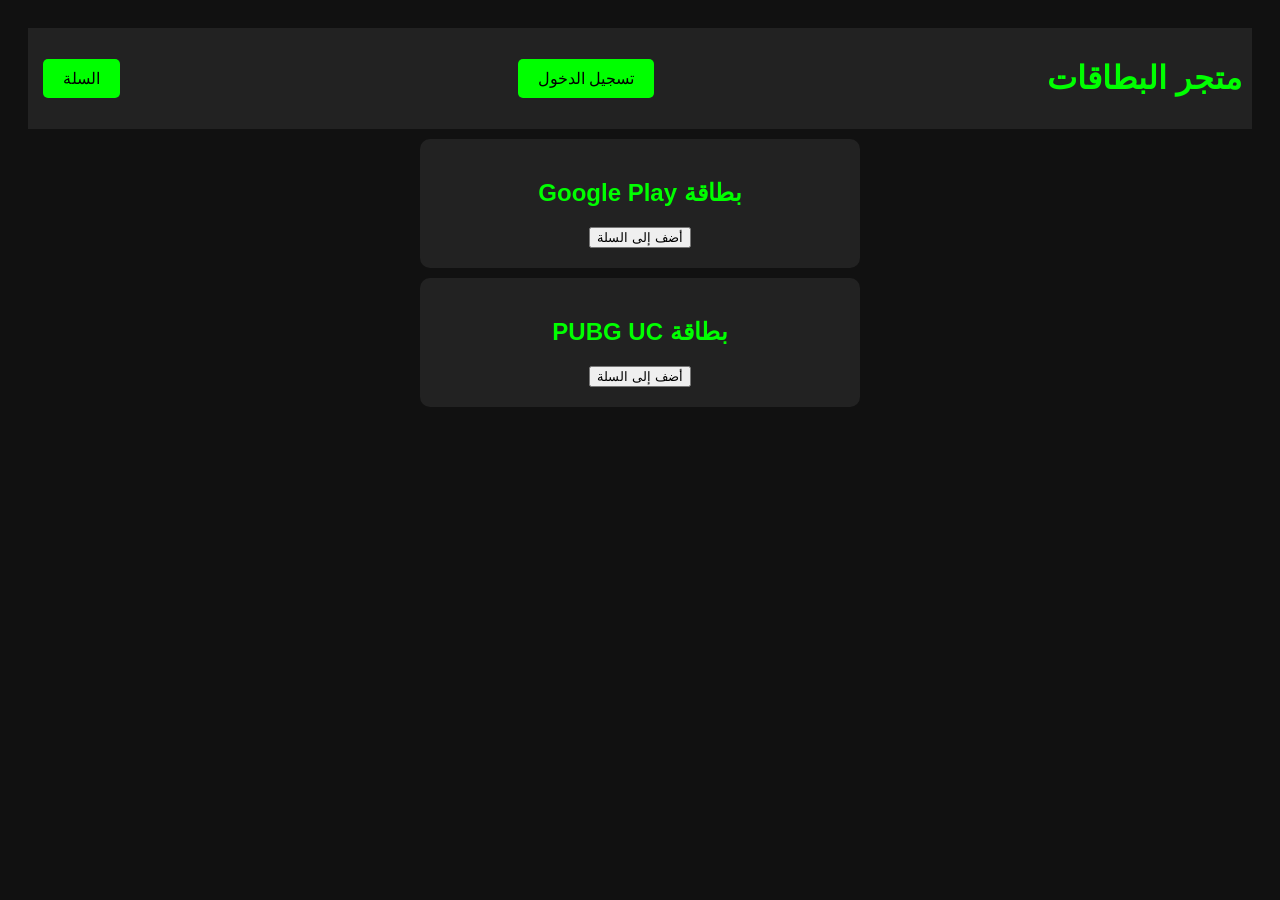
==== index.html @ 3c529812 "Add files via upload" ====
<!DOCTYPE html>
<html lang="ar" dir="rtl">
<head>
    <meta charset="UTF-8">
    <title>متجر البطاقات</title>
    <link rel="stylesheet" href="style.css">
</head>
<body>
    <header>
        <h1>متجر البطاقات</h1>
        <a href="login.html" class="btn">تسجيل الدخول</a>
        <a href="cart.html" class="btn">السلة</a>
    </header>
    <main>
        <div class="product">
            <h2>بطاقة Google Play</h2>
            <button onclick="addToCart('بطاقة Google Play')">أضف إلى السلة</button>
        </div>
        <div class="product">
            <h2>بطاقة PUBG UC</h2>
            <button onclick="addToCart('بطاقة PUBG UC')">أضف إلى السلة</button>
        </div>
    </main>
    <script>
        function addToCart(product) {
            let cart = JSON.parse(localStorage.getItem("cart")) || [];
            cart.push(product);
            localStorage.setItem("cart", JSON.stringify(cart));
            alert(product + " تم إضافتها إلى السلة");
        }
    </script>
</body>
</html>
---- style.css ----
body {
    background-color: #111;
    color: #0f0;
    font-family: sans-serif;
    text-align: center;
    padding: 20px;
}
header {
    display: flex;
    justify-content: space-between;
    align-items: center;
    background: #222;
    padding: 10px;
}
.btn {
    background-color: #0f0;
    color: black;
    padding: 10px 20px;
    margin: 5px;
    text-decoration: none;
    border-radius: 5px;
    display: inline-block;
}
.product, .login-box, .cart-box {
    background: #222;
    padding: 20px;
    margin: 10px auto;
    border-radius: 10px;
    width: 80%;
    max-width: 400px;
}
input {
    display: block;
    width: 90%;
    padding: 10px;
    margin: 10px auto;
}
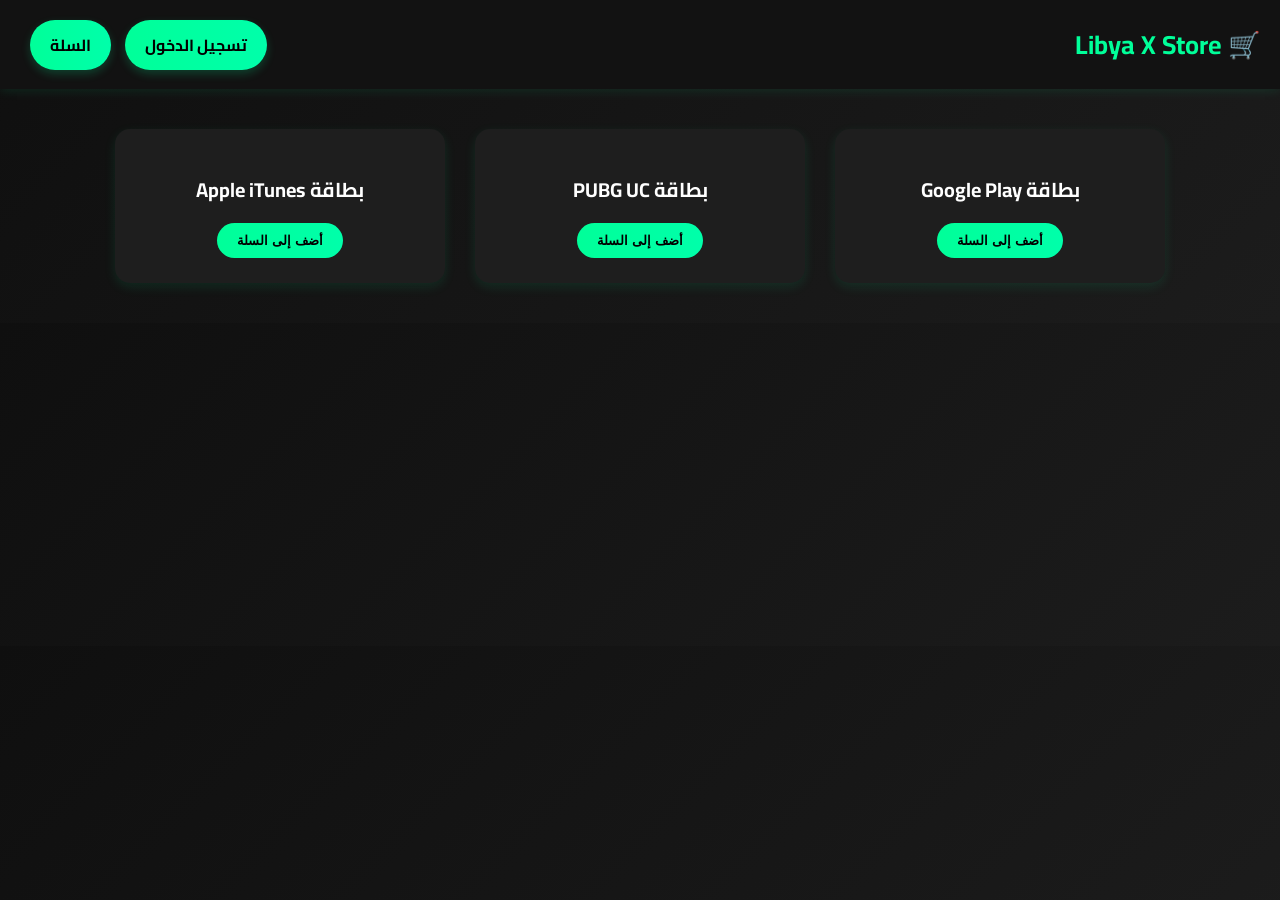
==== commit c7b4a244: "Update index.html" ====
--- a/index.html
+++ b/index.html
@@ -1,17 +1,107 @@
-
 <!DOCTYPE html>
 <html lang="ar" dir="rtl">
 <head>
     <meta charset="UTF-8">
-    <title>متجر البطاقات</title>
-    <link rel="stylesheet" href="style.css">
+    <title>Libya X Store</title>
+    <meta name="viewport" content="width=device-width, initial-scale=1.0">
+    <!-- خط عربي جميل -->
+    <link href="https://fonts.googleapis.com/css2?family=Cairo:wght@400;700&display=swap" rel="stylesheet">
+    <style>
+        body {
+            background: linear-gradient(135deg, #0f0f0f, #1c1c1c);
+            color: #00ff99;
+            font-family: 'Cairo', sans-serif;
+            margin: 0;
+            padding: 0;
+        }
+
+        header {
+            display: flex;
+            justify-content: space-between;
+            align-items: center;
+            background: #121212;
+            padding: 20px;
+            box-shadow: 0 2px 10px rgba(0, 255, 153, 0.1);
+        }
+
+        header h1 {
+            font-size: 26px;
+            color: #00ff99;
+            margin: 0;
+        }
+
+        .btn {
+            background: linear-gradient(to right, #00ff99, #00ffaa);
+            color: #000;
+            padding: 10px 20px;
+            margin-left: 10px;
+            text-decoration: none;
+            border-radius: 25px;
+            font-weight: bold;
+            box-shadow: 0 4px 10px rgba(0, 255, 153, 0.2);
+            transition: transform 0.2s ease, box-shadow 0.3s ease;
+        }
+
+        .btn:hover {
+            transform: scale(1.05);
+            box-shadow: 0 8px 20px rgba(0, 255, 153, 0.4);
+        }
+
+        main {
+            padding: 40px 20px;
+            display: flex;
+            flex-wrap: wrap;
+            justify-content: center;
+            gap: 30px;
+        }
+
+        .product {
+            background: #1e1e1e;
+            padding: 25px;
+            border-radius: 15px;
+            width: 280px;
+            text-align: center;
+            box-shadow: 0 4px 12px rgba(0, 255, 153, 0.1);
+            transition: transform 0.3s ease, box-shadow 0.3s ease;
+        }
+
+        .product:hover {
+            transform: translateY(-5px);
+            box-shadow: 0 8px 24px rgba(0, 255, 153, 0.2);
+        }
+
+        .product h2 {
+            font-size: 20px;
+            margin-bottom: 15px;
+            color: #fff;
+        }
+
+        .product button {
+            background: linear-gradient(to right, #00ff99, #00ffaa);
+            color: #000;
+            border: none;
+            padding: 10px 20px;
+            border-radius: 20px;
+            font-weight: bold;
+            cursor: pointer;
+            transition: all 0.3s ease;
+        }
+
+        .product button:hover {
+            transform: scale(1.05);
+            box-shadow: 0 4px 15px rgba(0, 255, 153, 0.4);
+        }
+    </style>
 </head>
 <body>
     <header>
-        <h1>متجر البطاقات</h1>
-        <a href="login.html" class="btn">تسجيل الدخول</a>
-        <a href="cart.html" class="btn">السلة</a>
+        <h1>🛒 Libya X Store</h1>
+        <div>
+            <a href="login.html" class="btn">تسجيل الدخول</a>
+            <a href="cart.html" class="btn">السلة</a>
+        </div>
     </header>
+
     <main>
         <div class="product">
             <h2>بطاقة Google Play</h2>
@@ -21,13 +111,18 @@
             <h2>بطاقة PUBG UC</h2>
             <button onclick="addToCart('بطاقة PUBG UC')">أضف إلى السلة</button>
         </div>
+        <div class="product">
+            <h2>بطاقة Apple iTunes</h2>
+            <button onclick="addToCart('بطاقة Apple iTunes')">أضف إلى السلة</button>
+        </div>
     </main>
+
     <script>
         function addToCart(product) {
             let cart = JSON.parse(localStorage.getItem("cart")) || [];
             cart.push(product);
             localStorage.setItem("cart", JSON.stringify(cart));
-            alert(product + " تم إضافتها إلى السلة");
+            alert("✅ " + product + " تم إضافتها إلى السلة بنجاح!");
         }
     </script>
 </body>
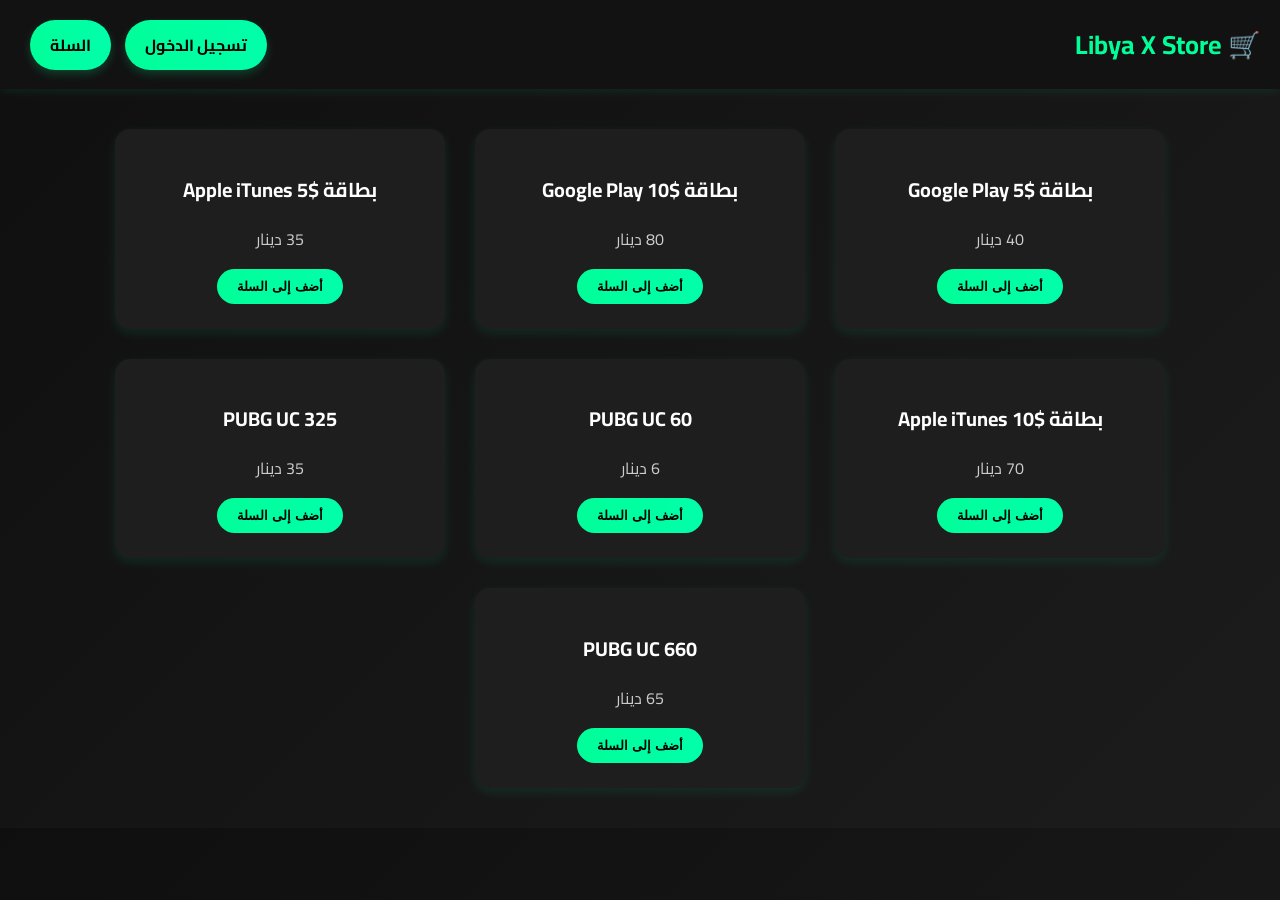
==== commit 3686c429: "Update index.html" ====
--- a/index.html
+++ b/index.html
@@ -4,7 +4,7 @@
     <meta charset="UTF-8">
     <title>Libya X Store</title>
     <meta name="viewport" content="width=device-width, initial-scale=1.0">
-    <!-- خط عربي جميل -->
+    <!-- خط جميل -->
     <link href="https://fonts.googleapis.com/css2?family=Cairo:wght@400;700&display=swap" rel="stylesheet">
     <style>
         body {
@@ -72,8 +72,14 @@
 
         .product h2 {
             font-size: 20px;
+            margin-bottom: 10px;
+            color: #fff;
+        }
+
+        .product p {
+            font-size: 16px;
+            color: #ccc;
             margin-bottom: 15px;
-            color: #fff;
         }
 
         .product button {
@@ -104,25 +110,48 @@
 
     <main>
         <div class="product">
-            <h2>بطاقة Google Play</h2>
-            <button onclick="addToCart('بطاقة Google Play')">أضف إلى السلة</button>
+            <h2>بطاقة Google Play 5$</h2>
+            <p>40 دينار</p>
+            <button onclick="addToCart('بطاقة Google Play 5$', 40)">أضف إلى السلة</button>
         </div>
         <div class="product">
-            <h2>بطاقة PUBG UC</h2>
-            <button onclick="addToCart('بطاقة PUBG UC')">أضف إلى السلة</button>
+            <h2>بطاقة Google Play 10$</h2>
+            <p>80 دينار</p>
+            <button onclick="addToCart('بطاقة Google Play 10$', 80)">أضف إلى السلة</button>
         </div>
         <div class="product">
-            <h2>بطاقة Apple iTunes</h2>
-            <button onclick="addToCart('بطاقة Apple iTunes')">أضف إلى السلة</button>
+            <h2>بطاقة Apple iTunes 5$</h2>
+            <p>35 دينار</p>
+            <button onclick="addToCart('بطاقة Apple iTunes 5$', 35)">أضف إلى السلة</button>
+        </div>
+        <div class="product">
+            <h2>بطاقة Apple iTunes 10$</h2>
+            <p>70 دينار</p>
+            <button onclick="addToCart('بطاقة Apple iTunes 10$', 70)">أضف إلى السلة</button>
+        </div>
+        <div class="product">
+            <h2>PUBG UC 60</h2>
+            <p>6 دينار</p>
+            <button onclick="addToCart('PUBG UC 60', 6)">أضف إلى السلة</button>
+        </div>
+        <div class="product">
+            <h2>PUBG UC 325</h2>
+            <p>35 دينار</p>
+            <button onclick="addToCart('PUBG UC 325', 35)">أضف إلى السلة</button>
+        </div>
+        <div class="product">
+            <h2>PUBG UC 660</h2>
+            <p>65 دينار</p>
+            <button onclick="addToCart('PUBG UC 660', 65)">أضف إلى السلة</button>
         </div>
     </main>
 
     <script>
-        function addToCart(product) {
+        function addToCart(name, price) {
             let cart = JSON.parse(localStorage.getItem("cart")) || [];
-            cart.push(product);
+            cart.push({ name: name, price: price });
             localStorage.setItem("cart", JSON.stringify(cart));
-            alert("✅ " + product + " تم إضافتها إلى السلة بنجاح!");
+            alert("✅ " + name + " تم إضافتها إلى السلة!");
         }
     </script>
 </body>
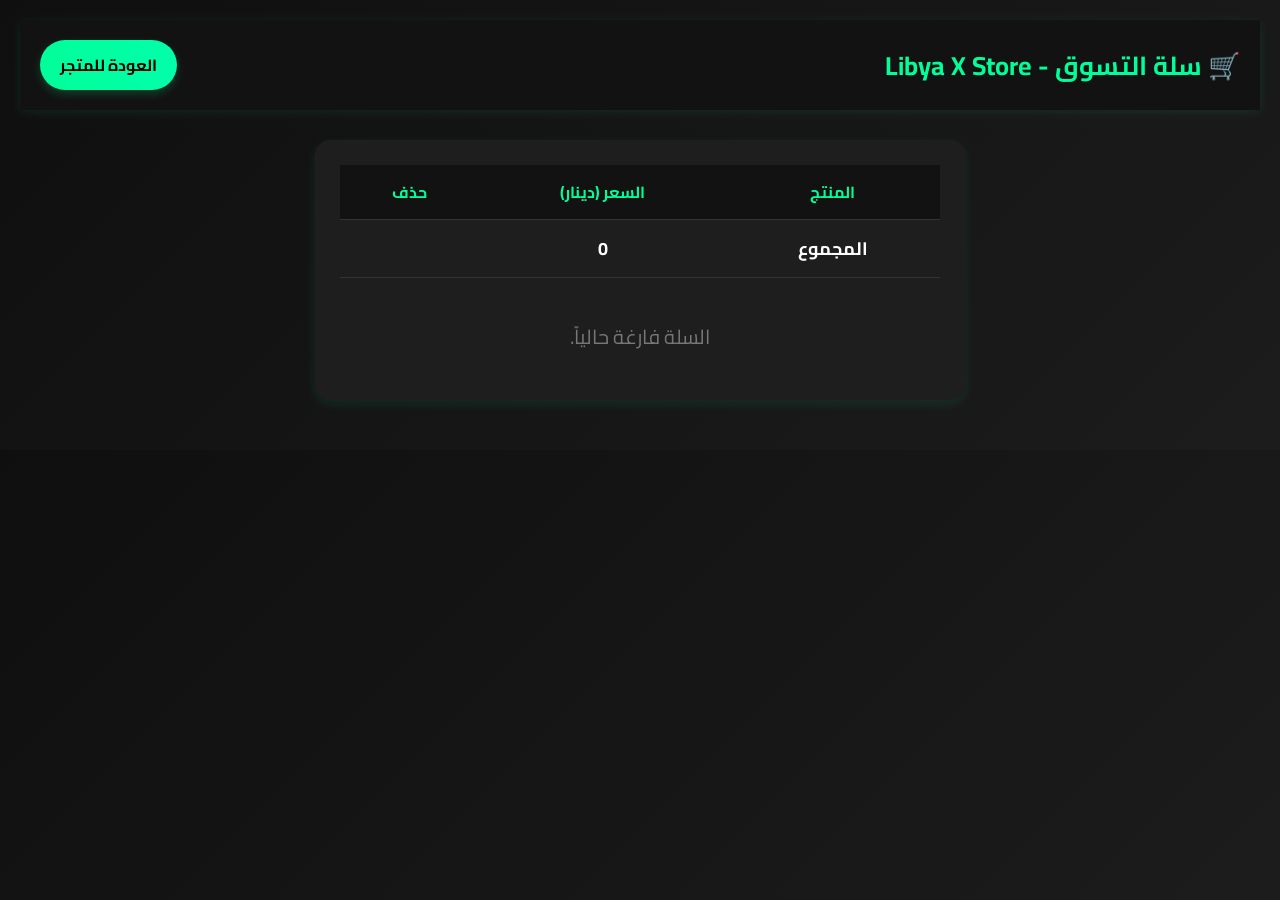
==== commit 59dd7fe4: "Update index.html" ====
--- a/index.html
+++ b/index.html
@@ -1,158 +1,198 @@
 <!DOCTYPE html>
 <html lang="ar" dir="rtl">
 <head>
-    <meta charset="UTF-8">
-    <title>Libya X Store</title>
-    <meta name="viewport" content="width=device-width, initial-scale=1.0">
-    <!-- خط جميل -->
-    <link href="https://fonts.googleapis.com/css2?family=Cairo:wght@400;700&display=swap" rel="stylesheet">
+    <meta charset="UTF-8" />
+    <title>سلة التسوق - Libya X Store</title>
+    <meta name="viewport" content="width=device-width, initial-scale=1" />
+    <link href="https://fonts.googleapis.com/css2?family=Cairo:wght@400;700&display=swap" rel="stylesheet" />
     <style>
         body {
             background: linear-gradient(135deg, #0f0f0f, #1c1c1c);
             color: #00ff99;
             font-family: 'Cairo', sans-serif;
-            margin: 0;
-            padding: 0;
+            margin: 0; padding: 20px;
         }
-
         header {
+            background: #121212;
+            padding: 20px;
+            box-shadow: 0 2px 10px rgba(0, 255, 153, 0.1);
             display: flex;
             justify-content: space-between;
             align-items: center;
-            background: #121212;
-            padding: 20px;
-            box-shadow: 0 2px 10px rgba(0, 255, 153, 0.1);
         }
-
         header h1 {
+            margin: 0;
             font-size: 26px;
             color: #00ff99;
-            margin: 0;
         }
-
         .btn {
             background: linear-gradient(to right, #00ff99, #00ffaa);
             color: #000;
             padding: 10px 20px;
-            margin-left: 10px;
-            text-decoration: none;
             border-radius: 25px;
             font-weight: bold;
+            text-decoration: none;
             box-shadow: 0 4px 10px rgba(0, 255, 153, 0.2);
             transition: transform 0.2s ease, box-shadow 0.3s ease;
         }
-
         .btn:hover {
             transform: scale(1.05);
             box-shadow: 0 8px 20px rgba(0, 255, 153, 0.4);
         }
-
         main {
-            padding: 40px 20px;
-            display: flex;
-            flex-wrap: wrap;
-            justify-content: center;
-            gap: 30px;
+            max-width: 600px;
+            margin: 30px auto;
+            background: #1e1e1e;
+            border-radius: 15px;
+            padding: 25px;
+            box-shadow: 0 4px 12px rgba(0, 255, 153, 0.1);
         }
-
-        .product {
-            background: #1e1e1e;
-            padding: 25px;
-            border-radius: 15px;
-            width: 280px;
+        table {
+            width: 100%;
+            border-collapse: collapse;
+            color: #00ff99;
+        }
+        th, td {
+            padding: 12px 15px;
+            border-bottom: 1px solid #333;
             text-align: center;
-            box-shadow: 0 4px 12px rgba(0, 255, 153, 0.1);
-            transition: transform 0.3s ease, box-shadow 0.3s ease;
         }
-
-        .product:hover {
-            transform: translateY(-5px);
-            box-shadow: 0 8px 24px rgba(0, 255, 153, 0.2);
+        th {
+            background: #121212;
+            font-weight: 700;
         }
-
-        .product h2 {
-            font-size: 20px;
-            margin-bottom: 10px;
+        .total-row {
+            font-size: 18px;
+            font-weight: bold;
             color: #fff;
         }
-
-        .product p {
-            font-size: 16px;
-            color: #ccc;
-            margin-bottom: 15px;
+        .remove-btn {
+            background: #e74c3c;
+            border: none;
+            color: #fff;
+            padding: 6px 12px;
+            border-radius: 12px;
+            cursor: pointer;
+            transition: background-color 0.3s ease;
         }
-
-        .product button {
-            background: linear-gradient(to right, #00ff99, #00ffaa);
-            color: #000;
+        .remove-btn:hover {
+            background: #c0392b;
+        }
+        .clear-btn {
+            margin-top: 20px;
+            background: linear-gradient(to right, #e74c3c, #db4437);
+            color: #fff;
             border: none;
-            padding: 10px 20px;
-            border-radius: 20px;
+            padding: 12px 25px;
+            border-radius: 25px;
             font-weight: bold;
             cursor: pointer;
-            transition: all 0.3s ease;
+            width: 100%;
+            transition: background-color 0.3s ease;
         }
-
-        .product button:hover {
-            transform: scale(1.05);
-            box-shadow: 0 4px 15px rgba(0, 255, 153, 0.4);
+        .clear-btn:hover {
+            background: linear-gradient(to right, #c0392b, #a93226);
+        }
+        .empty-msg {
+            text-align: center;
+            margin-top: 40px;
+            font-size: 20px;
+            color: #777;
         }
     </style>
 </head>
 <body>
     <header>
-        <h1>🛒 Libya X Store</h1>
-        <div>
-            <a href="login.html" class="btn">تسجيل الدخول</a>
-            <a href="cart.html" class="btn">السلة</a>
-        </div>
+        <h1>🛒 سلة التسوق - Libya X Store</h1>
+        <a href="index.html" class="btn">العودة للمتجر</a>
     </header>
 
     <main>
-        <div class="product">
-            <h2>بطاقة Google Play 5$</h2>
-            <p>40 دينار</p>
-            <button onclick="addToCart('بطاقة Google Play 5$', 40)">أضف إلى السلة</button>
-        </div>
-        <div class="product">
-            <h2>بطاقة Google Play 10$</h2>
-            <p>80 دينار</p>
-            <button onclick="addToCart('بطاقة Google Play 10$', 80)">أضف إلى السلة</button>
-        </div>
-        <div class="product">
-            <h2>بطاقة Apple iTunes 5$</h2>
-            <p>35 دينار</p>
-            <button onclick="addToCart('بطاقة Apple iTunes 5$', 35)">أضف إلى السلة</button>
-        </div>
-        <div class="product">
-            <h2>بطاقة Apple iTunes 10$</h2>
-            <p>70 دينار</p>
-            <button onclick="addToCart('بطاقة Apple iTunes 10$', 70)">أضف إلى السلة</button>
-        </div>
-        <div class="product">
-            <h2>PUBG UC 60</h2>
-            <p>6 دينار</p>
-            <button onclick="addToCart('PUBG UC 60', 6)">أضف إلى السلة</button>
-        </div>
-        <div class="product">
-            <h2>PUBG UC 325</h2>
-            <p>35 دينار</p>
-            <button onclick="addToCart('PUBG UC 325', 35)">أضف إلى السلة</button>
-        </div>
-        <div class="product">
-            <h2>PUBG UC 660</h2>
-            <p>65 دينار</p>
-            <button onclick="addToCart('PUBG UC 660', 65)">أضف إلى السلة</button>
-        </div>
+        <table id="cart-table">
+            <thead>
+                <tr>
+                    <th>المنتج</th>
+                    <th>السعر (دينار)</th>
+                    <th>حذف</th>
+                </tr>
+            </thead>
+            <tbody id="cart-items">
+                <!-- العناصر ستضاف هنا ديناميكياً -->
+            </tbody>
+            <tfoot>
+                <tr class="total-row">
+                    <td>المجموع</td>
+                    <td id="total-price">0</td>
+                    <td></td>
+                </tr>
+            </tfoot>
+        </table>
+        <button class="clear-btn" id="clear-cart-btn">مسح السلة بالكامل</button>
+        <p class="empty-msg" id="empty-msg" style="display:none;">السلة فارغة حالياً.</p>
     </main>
 
     <script>
-        function addToCart(name, price) {
-            let cart = JSON.parse(localStorage.getItem("cart")) || [];
-            cart.push({ name: name, price: price });
-            localStorage.setItem("cart", JSON.stringify(cart));
-            alert("✅ " + name + " تم إضافتها إلى السلة!");
+        const cartItemsEl = document.getElementById('cart-items');
+        const totalPriceEl = document.getElementById('total-price');
+        const emptyMsgEl = document.getElementById('empty-msg');
+        const clearBtn = document.getElementById('clear-cart-btn');
+
+        function loadCart() {
+            const cart = JSON.parse(localStorage.getItem('cart')) || [];
+            cartItemsEl.innerHTML = '';
+
+            if(cart.length === 0){
+                emptyMsgEl.style.display = 'block';
+                clearBtn.style.display = 'none';
+                totalPriceEl.textContent = '0';
+                return;
+            } else {
+                emptyMsgEl.style.display = 'none';
+                clearBtn.style.display = 'block';
+            }
+
+            let total = 0;
+            cart.forEach((item, index) => {
+                total += item.price;
+                const tr = document.createElement('tr');
+
+                const nameTd = document.createElement('td');
+                nameTd.textContent = item.name;
+                tr.appendChild(nameTd);
+
+                const priceTd = document.createElement('td');
+                priceTd.textContent = item.price;
+                tr.appendChild(priceTd);
+
+                const removeTd = document.createElement('td');
+                const removeBtn = document.createElement('button');
+                removeBtn.textContent = 'حذف';
+                removeBtn.className = 'remove-btn';
+                removeBtn.onclick = () => removeItem(index);
+                removeTd.appendChild(removeBtn);
+                tr.appendChild(removeTd);
+
+                cartItemsEl.appendChild(tr);
+            });
+
+            totalPriceEl.textContent = total;
         }
+
+        function removeItem(index) {
+            let cart = JSON.parse(localStorage.getItem('cart')) || [];
+            cart.splice(index, 1);
+            localStorage.setItem('cart', JSON.stringify(cart));
+            loadCart();
+        }
+
+        clearBtn.addEventListener('click', () => {
+            if(confirm('هل أنت متأكد من مسح جميع عناصر السلة؟')) {
+                localStorage.removeItem('cart');
+                loadCart();
+            }
+        });
+
+        window.onload = loadCart;
     </script>
 </body>
 </html>
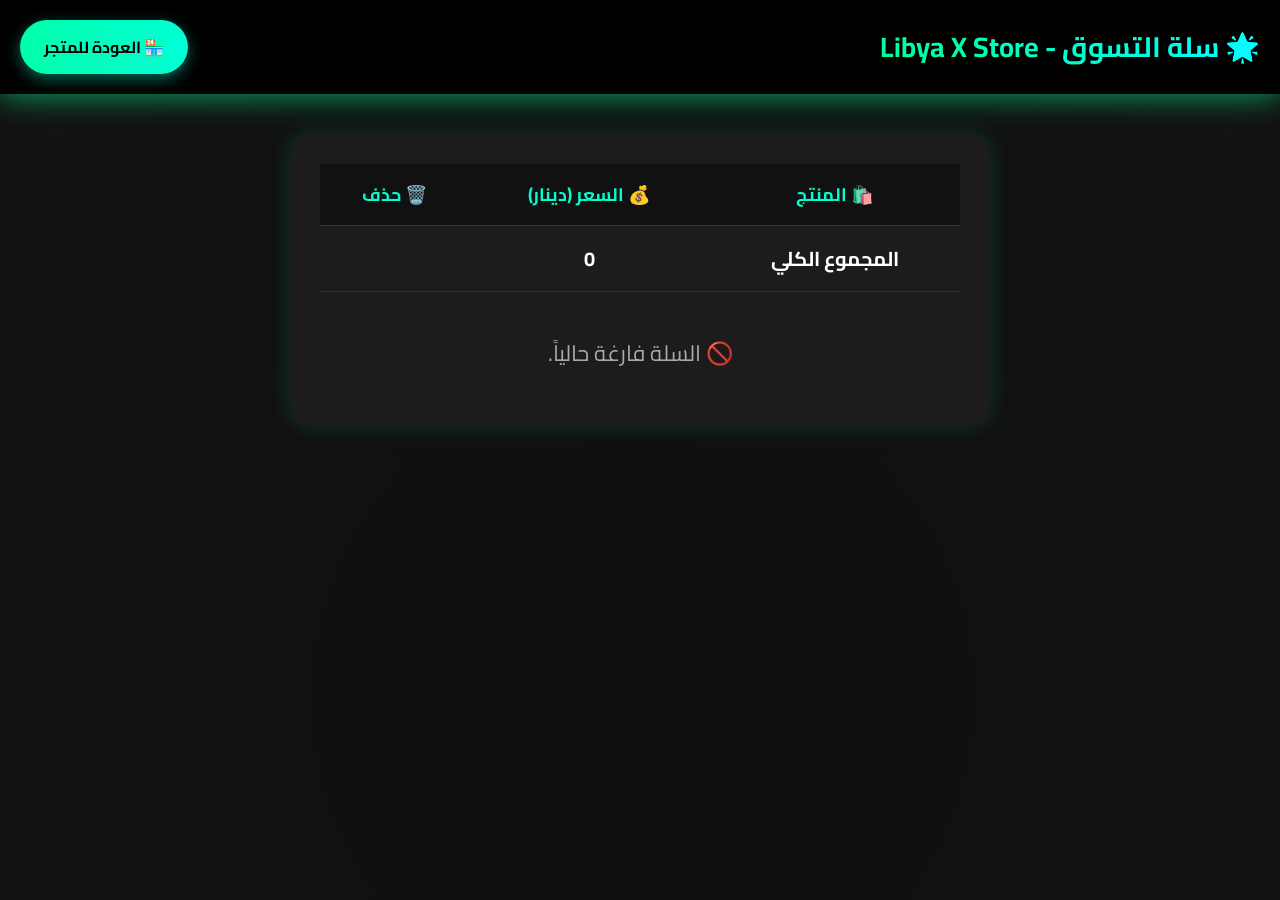
==== commit 82520e7a: "Update index.html" ====
--- a/index.html
+++ b/index.html
@@ -1,198 +1,232 @@
 <!DOCTYPE html>
 <html lang="ar" dir="rtl">
 <head>
-    <meta charset="UTF-8" />
-    <title>سلة التسوق - Libya X Store</title>
-    <meta name="viewport" content="width=device-width, initial-scale=1" />
-    <link href="https://fonts.googleapis.com/css2?family=Cairo:wght@400;700&display=swap" rel="stylesheet" />
-    <style>
-        body {
-            background: linear-gradient(135deg, #0f0f0f, #1c1c1c);
-            color: #00ff99;
-            font-family: 'Cairo', sans-serif;
-            margin: 0; padding: 20px;
-        }
-        header {
-            background: #121212;
-            padding: 20px;
-            box-shadow: 0 2px 10px rgba(0, 255, 153, 0.1);
-            display: flex;
-            justify-content: space-between;
-            align-items: center;
-        }
-        header h1 {
-            margin: 0;
-            font-size: 26px;
-            color: #00ff99;
-        }
-        .btn {
-            background: linear-gradient(to right, #00ff99, #00ffaa);
-            color: #000;
-            padding: 10px 20px;
-            border-radius: 25px;
-            font-weight: bold;
-            text-decoration: none;
-            box-shadow: 0 4px 10px rgba(0, 255, 153, 0.2);
-            transition: transform 0.2s ease, box-shadow 0.3s ease;
-        }
-        .btn:hover {
-            transform: scale(1.05);
-            box-shadow: 0 8px 20px rgba(0, 255, 153, 0.4);
-        }
-        main {
-            max-width: 600px;
-            margin: 30px auto;
-            background: #1e1e1e;
-            border-radius: 15px;
-            padding: 25px;
-            box-shadow: 0 4px 12px rgba(0, 255, 153, 0.1);
-        }
-        table {
-            width: 100%;
-            border-collapse: collapse;
-            color: #00ff99;
-        }
-        th, td {
-            padding: 12px 15px;
-            border-bottom: 1px solid #333;
-            text-align: center;
-        }
-        th {
-            background: #121212;
-            font-weight: 700;
-        }
-        .total-row {
-            font-size: 18px;
-            font-weight: bold;
-            color: #fff;
-        }
-        .remove-btn {
-            background: #e74c3c;
-            border: none;
-            color: #fff;
-            padding: 6px 12px;
-            border-radius: 12px;
-            cursor: pointer;
-            transition: background-color 0.3s ease;
-        }
-        .remove-btn:hover {
-            background: #c0392b;
-        }
-        .clear-btn {
-            margin-top: 20px;
-            background: linear-gradient(to right, #e74c3c, #db4437);
-            color: #fff;
-            border: none;
-            padding: 12px 25px;
-            border-radius: 25px;
-            font-weight: bold;
-            cursor: pointer;
-            width: 100%;
-            transition: background-color 0.3s ease;
-        }
-        .clear-btn:hover {
-            background: linear-gradient(to right, #c0392b, #a93226);
-        }
-        .empty-msg {
-            text-align: center;
-            margin-top: 40px;
-            font-size: 20px;
-            color: #777;
-        }
-    </style>
+  <meta charset="UTF-8" />
+  <title>🌍 أفضل سلة تسوق - Libya X Store</title>
+  <meta name="viewport" content="width=device-width, initial-scale=1" />
+  <link href="https://fonts.googleapis.com/css2?family=Cairo:wght@400;700&display=swap" rel="stylesheet" />
+  <style>
+    * {
+      box-sizing: border-box;
+    }
+    body {
+      margin: 0;
+      padding: 0;
+      font-family: 'Cairo', sans-serif;
+      background: radial-gradient(circle, #0f0f0f, #121212);
+      color: #00ffcc;
+      animation: backgroundGlow 15s infinite alternate;
+    }
+
+    @keyframes backgroundGlow {
+      from { background-color: #0f0f0f; }
+      to { background-color: #1a1a1a; }
+    }
+
+    header {
+      background: #000;
+      padding: 20px;
+      display: flex;
+      justify-content: space-between;
+      align-items: center;
+      box-shadow: 0 0 30px #00ff99aa;
+    }
+
+    header h1 {
+      margin: 0;
+      font-size: 28px;
+      background: linear-gradient(to right, #00ff99, #00ffff);
+      -webkit-background-clip: text;
+      -webkit-text-fill-color: transparent;
+      animation: shine 2s infinite linear;
+    }
+
+    @keyframes shine {
+      0% { filter: brightness(1); }
+      50% { filter: brightness(1.5); }
+      100% { filter: brightness(1); }
+    }
+
+    .btn {
+      background: linear-gradient(to right, #00ffaa, #00ffd5);
+      color: #000;
+      padding: 12px 24px;
+      border-radius: 30px;
+      font-weight: bold;
+      text-decoration: none;
+      box-shadow: 0 5px 15px rgba(0, 255, 204, 0.4);
+      transition: all 0.3s ease;
+    }
+
+    .btn:hover {
+      transform: scale(1.1);
+      box-shadow: 0 10px 25px rgba(0, 255, 204, 0.6);
+    }
+
+    main {
+      max-width: 700px;
+      margin: 40px auto;
+      background: #1c1c1c;
+      padding: 30px;
+      border-radius: 20px;
+      box-shadow: 0 0 25px rgba(0, 255, 153, 0.15);
+    }
+
+    table {
+      width: 100%;
+      border-collapse: collapse;
+      color: #00ffcc;
+    }
+
+    th, td {
+      padding: 14px;
+      border-bottom: 1px solid #333;
+      text-align: center;
+    }
+
+    th {
+      background: #111;
+      font-size: 18px;
+    }
+
+    .total-row {
+      font-weight: bold;
+      font-size: 20px;
+      color: #ffffff;
+    }
+
+    .remove-btn {
+      background: #ff4444;
+      color: white;
+      border: none;
+      padding: 8px 14px;
+      border-radius: 12px;
+      cursor: pointer;
+      font-weight: bold;
+      transition: background-color 0.3s ease;
+    }
+
+    .remove-btn:hover {
+      background: #c0392b;
+    }
+
+    .clear-btn {
+      margin-top: 25px;
+      background: linear-gradient(to right, #ff4444, #e74c3c);
+      border: none;
+      padding: 14px;
+      width: 100%;
+      border-radius: 30px;
+      font-weight: bold;
+      font-size: 16px;
+      color: #fff;
+      cursor: pointer;
+      transition: 0.3s ease;
+    }
+
+    .clear-btn:hover {
+      background: linear-gradient(to right, #c0392b, #a93226);
+    }
+
+    .empty-msg {
+      text-align: center;
+      margin-top: 40px;
+      font-size: 22px;
+      color: #aaa;
+      animation: fadeIn 1s ease-in-out;
+    }
+
+    @keyframes fadeIn {
+      from { opacity: 0; transform: scale(0.95); }
+      to { opacity: 1; transform: scale(1); }
+    }
+
+  </style>
 </head>
 <body>
-    <header>
-        <h1>🛒 سلة التسوق - Libya X Store</h1>
-        <a href="index.html" class="btn">العودة للمتجر</a>
-    </header>
-
-    <main>
-        <table id="cart-table">
-            <thead>
-                <tr>
-                    <th>المنتج</th>
-                    <th>السعر (دينار)</th>
-                    <th>حذف</th>
-                </tr>
-            </thead>
-            <tbody id="cart-items">
-                <!-- العناصر ستضاف هنا ديناميكياً -->
-            </tbody>
-            <tfoot>
-                <tr class="total-row">
-                    <td>المجموع</td>
-                    <td id="total-price">0</td>
-                    <td></td>
-                </tr>
-            </tfoot>
-        </table>
-        <button class="clear-btn" id="clear-cart-btn">مسح السلة بالكامل</button>
-        <p class="empty-msg" id="empty-msg" style="display:none;">السلة فارغة حالياً.</p>
-    </main>
-
-    <script>
-        const cartItemsEl = document.getElementById('cart-items');
-        const totalPriceEl = document.getElementById('total-price');
-        const emptyMsgEl = document.getElementById('empty-msg');
-        const clearBtn = document.getElementById('clear-cart-btn');
-
-        function loadCart() {
-            const cart = JSON.parse(localStorage.getItem('cart')) || [];
-            cartItemsEl.innerHTML = '';
-
-            if(cart.length === 0){
-                emptyMsgEl.style.display = 'block';
-                clearBtn.style.display = 'none';
-                totalPriceEl.textContent = '0';
-                return;
-            } else {
-                emptyMsgEl.style.display = 'none';
-                clearBtn.style.display = 'block';
-            }
-
-            let total = 0;
-            cart.forEach((item, index) => {
-                total += item.price;
-                const tr = document.createElement('tr');
-
-                const nameTd = document.createElement('td');
-                nameTd.textContent = item.name;
-                tr.appendChild(nameTd);
-
-                const priceTd = document.createElement('td');
-                priceTd.textContent = item.price;
-                tr.appendChild(priceTd);
-
-                const removeTd = document.createElement('td');
-                const removeBtn = document.createElement('button');
-                removeBtn.textContent = 'حذف';
-                removeBtn.className = 'remove-btn';
-                removeBtn.onclick = () => removeItem(index);
-                removeTd.appendChild(removeBtn);
-                tr.appendChild(removeTd);
-
-                cartItemsEl.appendChild(tr);
-            });
-
-            totalPriceEl.textContent = total;
-        }
-
-        function removeItem(index) {
-            let cart = JSON.parse(localStorage.getItem('cart')) || [];
-            cart.splice(index, 1);
-            localStorage.setItem('cart', JSON.stringify(cart));
-            loadCart();
-        }
-
-        clearBtn.addEventListener('click', () => {
-            if(confirm('هل أنت متأكد من مسح جميع عناصر السلة؟')) {
-                localStorage.removeItem('cart');
-                loadCart();
-            }
-        });
-
-        window.onload = loadCart;
-    </script>
+  <header>
+    <h1>🌟 سلة التسوق - Libya X Store</h1>
+    <a href="index.html" class="btn">🏪 العودة للمتجر</a>
+  </header>
+
+  <main>
+    <table id="cart-table">
+      <thead>
+        <tr>
+          <th>🛍️ المنتج</th>
+          <th>💰 السعر (دينار)</th>
+          <th>🗑️ حذف</th>
+        </tr>
+      </thead>
+      <tbody id="cart-items">
+        <!-- العناصر ديناميكية -->
+      </tbody>
+      <tfoot>
+        <tr class="total-row">
+          <td>المجموع الكلي</td>
+          <td id="total-price">0</td>
+          <td></td>
+        </tr>
+      </tfoot>
+    </table>
+
+    <button class="clear-btn" id="clear-cart-btn">🧹 مسح السلة بالكامل</button>
+    <p class="empty-msg" id="empty-msg" style="display:none;">🚫 السلة فارغة حالياً.</p>
+  </main>
+
+  <script>
+    const cartItemsEl = document.getElementById('cart-items');
+    const totalPriceEl = document.getElementById('total-price');
+    const emptyMsgEl = document.getElementById('empty-msg');
+    const clearBtn = document.getElementById('clear-cart-btn');
+
+    function loadCart() {
+      const cart = JSON.parse(localStorage.getItem('cart')) || [];
+      cartItemsEl.innerHTML = '';
+
+      if (cart.length === 0) {
+        emptyMsgEl.style.display = 'block';
+        clearBtn.style.display = 'none';
+        totalPriceEl.textContent = '0';
+        return;
+      }
+
+      emptyMsgEl.style.display = 'none';
+      clearBtn.style.display = 'block';
+
+      let total = 0;
+
+      cart.forEach((item, index) => {
+        total += item.price;
+        const tr = document.createElement('tr');
+
+        tr.innerHTML = `
+          <td>${item.name}</td>
+          <td>${item.price}</td>
+          <td><button class="remove-btn" onclick="removeItem(${index})">حذف</button></td>
+        `;
+
+        cartItemsEl.appendChild(tr);
+      });
+
+      totalPriceEl.textContent = total;
+    }
+
+    function removeItem(index) {
+      let cart = JSON.parse(localStorage.getItem('cart')) || [];
+      cart.splice(index, 1);
+      localStorage.setItem('cart', JSON.stringify(cart));
+      loadCart();
+    }
+
+    clearBtn.addEventListener('click', () => {
+      if (confirm("هل تريد مسح السلة بالكامل؟")) {
+        localStorage.removeItem('cart');
+        loadCart();
+      }
+    });
+
+    window.onload = loadCart;
+  </script>
 </body>
 </html>
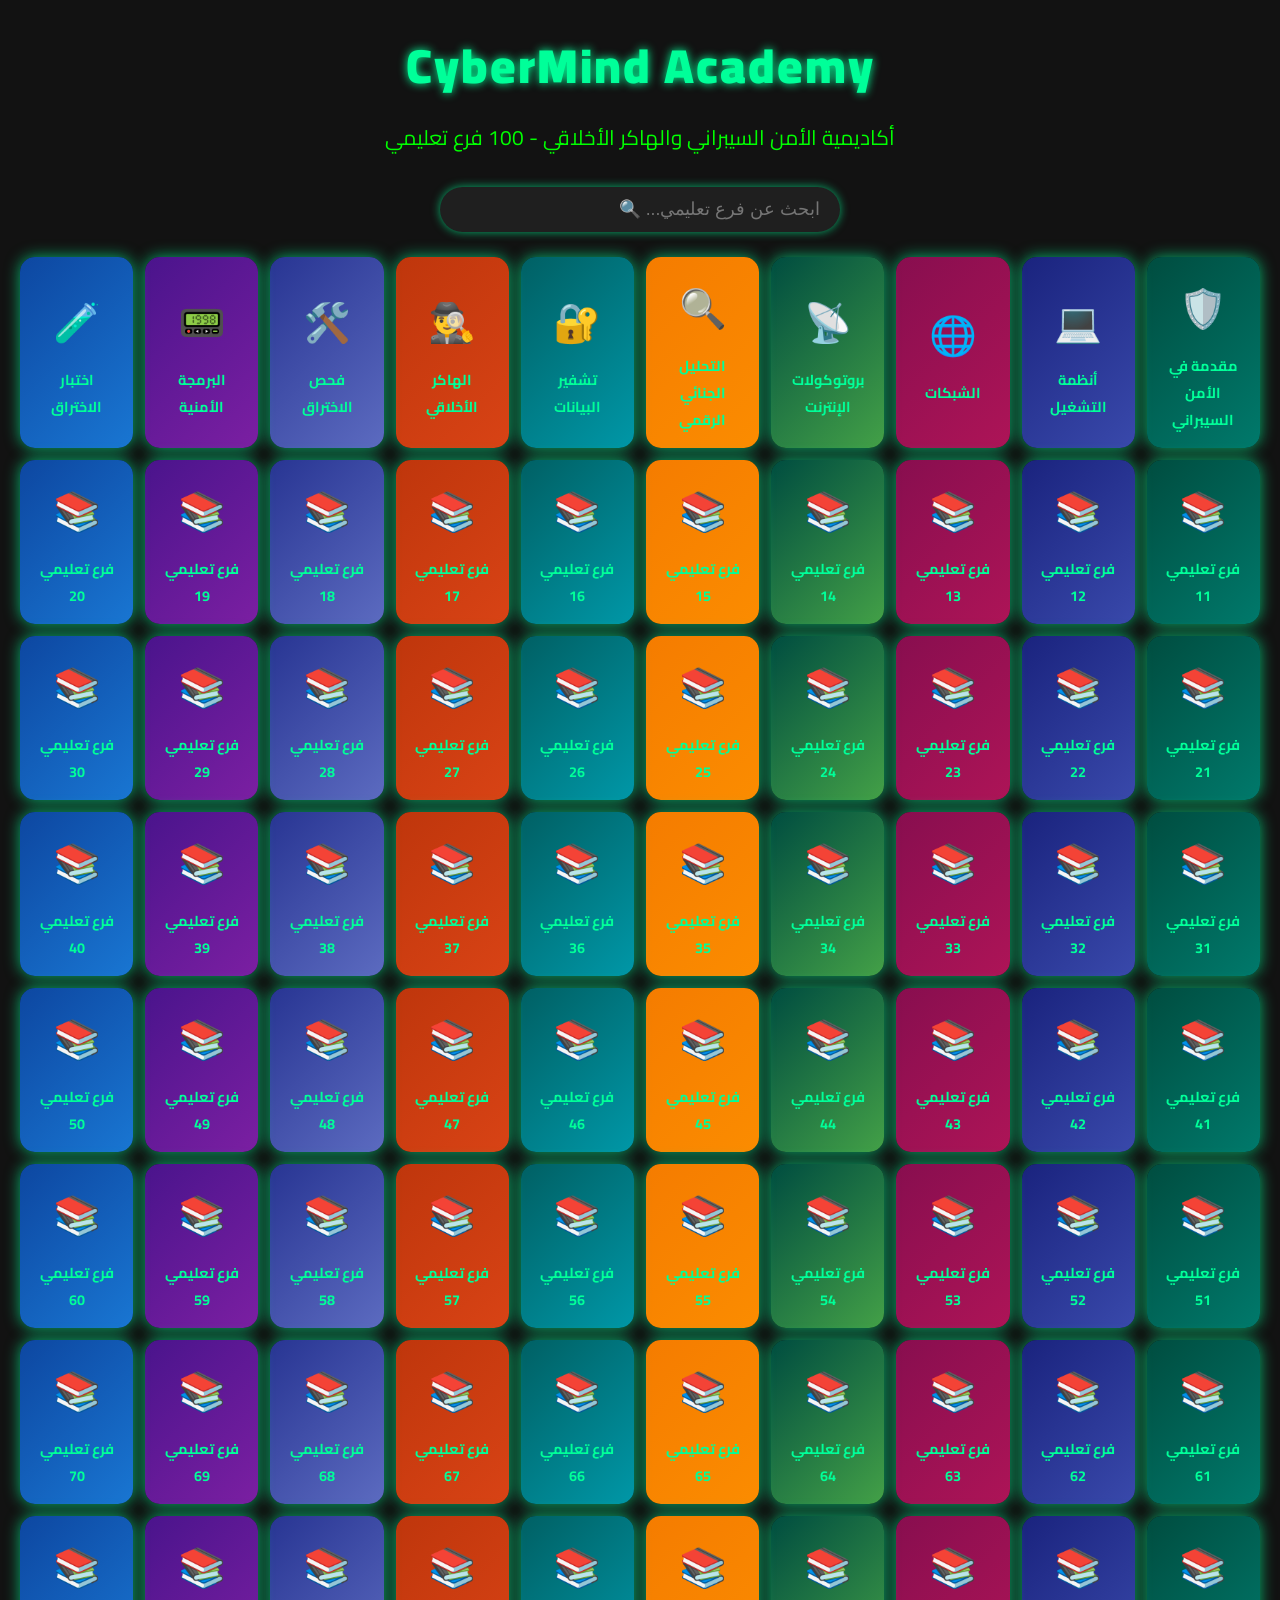
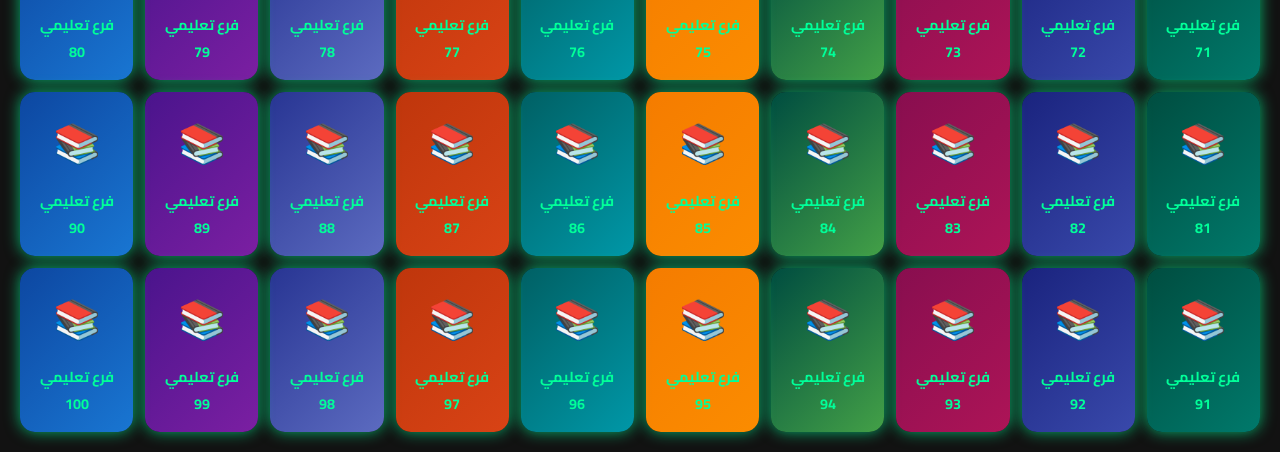
==== commit a933a8e7: "Update index.html" ====
--- a/index.html
+++ b/index.html
@@ -1,232 +1,210 @@
 <!DOCTYPE html>
 <html lang="ar" dir="rtl">
 <head>
-  <meta charset="UTF-8" />
-  <title>🌍 أفضل سلة تسوق - Libya X Store</title>
-  <meta name="viewport" content="width=device-width, initial-scale=1" />
-  <link href="https://fonts.googleapis.com/css2?family=Cairo:wght@400;700&display=swap" rel="stylesheet" />
-  <style>
-    * {
-      box-sizing: border-box;
-    }
-    body {
-      margin: 0;
-      padding: 0;
-      font-family: 'Cairo', sans-serif;
-      background: radial-gradient(circle, #0f0f0f, #121212);
-      color: #00ffcc;
-      animation: backgroundGlow 15s infinite alternate;
-    }
-
-    @keyframes backgroundGlow {
-      from { background-color: #0f0f0f; }
-      to { background-color: #1a1a1a; }
-    }
-
-    header {
-      background: #000;
-      padding: 20px;
-      display: flex;
-      justify-content: space-between;
-      align-items: center;
-      box-shadow: 0 0 30px #00ff99aa;
-    }
-
-    header h1 {
-      margin: 0;
-      font-size: 28px;
-      background: linear-gradient(to right, #00ff99, #00ffff);
-      -webkit-background-clip: text;
-      -webkit-text-fill-color: transparent;
-      animation: shine 2s infinite linear;
-    }
-
-    @keyframes shine {
-      0% { filter: brightness(1); }
-      50% { filter: brightness(1.5); }
-      100% { filter: brightness(1); }
-    }
-
-    .btn {
-      background: linear-gradient(to right, #00ffaa, #00ffd5);
-      color: #000;
-      padding: 12px 24px;
-      border-radius: 30px;
-      font-weight: bold;
-      text-decoration: none;
-      box-shadow: 0 5px 15px rgba(0, 255, 204, 0.4);
-      transition: all 0.3s ease;
-    }
-
-    .btn:hover {
-      transform: scale(1.1);
-      box-shadow: 0 10px 25px rgba(0, 255, 204, 0.6);
-    }
-
-    main {
-      max-width: 700px;
-      margin: 40px auto;
-      background: #1c1c1c;
-      padding: 30px;
-      border-radius: 20px;
-      box-shadow: 0 0 25px rgba(0, 255, 153, 0.15);
-    }
-
-    table {
-      width: 100%;
-      border-collapse: collapse;
-      color: #00ffcc;
-    }
-
-    th, td {
-      padding: 14px;
-      border-bottom: 1px solid #333;
-      text-align: center;
-    }
-
-    th {
-      background: #111;
-      font-size: 18px;
-    }
-
-    .total-row {
-      font-weight: bold;
-      font-size: 20px;
-      color: #ffffff;
-    }
-
-    .remove-btn {
-      background: #ff4444;
-      color: white;
-      border: none;
-      padding: 8px 14px;
-      border-radius: 12px;
-      cursor: pointer;
-      font-weight: bold;
-      transition: background-color 0.3s ease;
-    }
-
-    .remove-btn:hover {
-      background: #c0392b;
-    }
-
-    .clear-btn {
-      margin-top: 25px;
-      background: linear-gradient(to right, #ff4444, #e74c3c);
-      border: none;
-      padding: 14px;
-      width: 100%;
-      border-radius: 30px;
-      font-weight: bold;
-      font-size: 16px;
-      color: #fff;
-      cursor: pointer;
-      transition: 0.3s ease;
-    }
-
-    .clear-btn:hover {
-      background: linear-gradient(to right, #c0392b, #a93226);
-    }
-
-    .empty-msg {
-      text-align: center;
-      margin-top: 40px;
-      font-size: 22px;
-      color: #aaa;
-      animation: fadeIn 1s ease-in-out;
-    }
-
-    @keyframes fadeIn {
-      from { opacity: 0; transform: scale(0.95); }
-      to { opacity: 1; transform: scale(1); }
-    }
-
-  </style>
+<meta charset="UTF-8" />
+<meta name="viewport" content="width=device-width, initial-scale=1" />
+<title>CyberMind Academy - أكاديمية الأمن السيبراني</title>
+<link href="https://fonts.googleapis.com/css2?family=Cairo:wght@400;700&display=swap" rel="stylesheet" />
+<style>
+  /* Reset */
+  * {
+    box-sizing: border-box;
+    margin: 0; padding: 0;
+  }
+  body {
+    font-family: 'Cairo', sans-serif;
+    background: #121212;
+    color: #00ff99;
+    min-height: 100vh;
+    display: flex;
+    flex-direction: column;
+    align-items: center;
+    padding: 20px;
+  }
+  header {
+    margin-bottom: 30px;
+    text-align: center;
+  }
+  header h1 {
+    font-size: 3rem;
+    font-weight: 900;
+    color: #00ff99;
+    text-shadow: 0 0 10px #00ff99;
+    letter-spacing: 2px;
+  }
+  header p {
+    font-size: 1.3rem;
+    color: #0f0;
+    margin-top: 8px;
+  }
+
+  /* شبكة المربعات */
+  .grid-container {
+    display: grid;
+    grid-template-columns: repeat(10, 1fr);
+    gap: 12px;
+    width: 100%;
+    max-width: 1400px;
+  }
+  .grid-item {
+    background: linear-gradient(135deg, #004d40, #00796b);
+    border-radius: 15px;
+    padding: 15px;
+    text-align: center;
+    color: #00ff99;
+    font-weight: 700;
+    font-size: 0.9rem;
+    box-shadow: 0 0 15px #00ff99aa;
+    cursor: pointer;
+    transition: transform 0.3s ease, box-shadow 0.3s ease;
+    display: flex;
+    flex-direction: column;
+    justify-content: center;
+    min-height: 90px;
+    user-select: none;
+  }
+  .grid-item:hover {
+    transform: scale(1.1);
+    box-shadow: 0 0 25px #00ff99ff;
+  }
+  .grid-item .icon {
+    font-size: 2.4rem;
+    margin-bottom: 8px;
+  }
+
+  /* ألوان مختلفة للمربعات عبر 10 مجموعات */
+  .color-1 { background: linear-gradient(135deg, #004d40, #00796b); }
+  .color-2 { background: linear-gradient(135deg, #1a237e, #3949ab); }
+  .color-3 { background: linear-gradient(135deg, #880e4f, #ad1457); }
+  .color-4 { background: linear-gradient(135deg, #004d40, #43a047); }
+  .color-5 { background: linear-gradient(135deg, #f57c00, #fb8c00); }
+  .color-6 { background: linear-gradient(135deg, #006064, #0097a7); }
+  .color-7 { background: linear-gradient(135deg, #bf360c, #d84315); }
+  .color-8 { background: linear-gradient(135deg, #283593, #5c6bc0); }
+  .color-9 { background: linear-gradient(135deg, #4a148c, #7b1fa2); }
+  .color-10 { background: linear-gradient(135deg, #0d47a1, #1976d2); }
+
+  /* جزء البحث */
+  #search-box {
+    width: 100%;
+    max-width: 400px;
+    margin-bottom: 25px;
+    padding: 12px 20px;
+    font-size: 1.1rem;
+    border-radius: 30px;
+    border: none;
+    outline: none;
+    box-shadow: 0 0 10px #00ff99aa;
+    background: #1f1f1f;
+    color: #00ff99;
+    transition: box-shadow 0.3s ease;
+  }
+  #search-box:focus {
+    box-shadow: 0 0 20px #00ff99;
+  }
+
+  /* رسالة لا نتائج */
+  #no-results {
+    margin-top: 30px;
+    font-size: 1.5rem;
+    color: #f00;
+    text-align: center;
+    display: none;
+  }
+
+  /* Responsive */
+  @media (max-width: 1200px) {
+    .grid-container {
+      grid-template-columns: repeat(5, 1fr);
+    }
+    .grid-item {
+      font-size: 0.85rem;
+      min-height: 80px;
+    }
+  }
+  @media (max-width: 600px) {
+    .grid-container {
+      grid-template-columns: repeat(2, 1fr);
+      gap: 10px;
+    }
+    .grid-item {
+      font-size: 0.8rem;
+      min-height: 70px;
+    }
+  }
+</style>
 </head>
 <body>
-  <header>
-    <h1>🌟 سلة التسوق - Libya X Store</h1>
-    <a href="index.html" class="btn">🏪 العودة للمتجر</a>
-  </header>
-
-  <main>
-    <table id="cart-table">
-      <thead>
-        <tr>
-          <th>🛍️ المنتج</th>
-          <th>💰 السعر (دينار)</th>
-          <th>🗑️ حذف</th>
-        </tr>
-      </thead>
-      <tbody id="cart-items">
-        <!-- العناصر ديناميكية -->
-      </tbody>
-      <tfoot>
-        <tr class="total-row">
-          <td>المجموع الكلي</td>
-          <td id="total-price">0</td>
-          <td></td>
-        </tr>
-      </tfoot>
-    </table>
-
-    <button class="clear-btn" id="clear-cart-btn">🧹 مسح السلة بالكامل</button>
-    <p class="empty-msg" id="empty-msg" style="display:none;">🚫 السلة فارغة حالياً.</p>
-  </main>
-
-  <script>
-    const cartItemsEl = document.getElementById('cart-items');
-    const totalPriceEl = document.getElementById('total-price');
-    const emptyMsgEl = document.getElementById('empty-msg');
-    const clearBtn = document.getElementById('clear-cart-btn');
-
-    function loadCart() {
-      const cart = JSON.parse(localStorage.getItem('cart')) || [];
-      cartItemsEl.innerHTML = '';
-
-      if (cart.length === 0) {
-        emptyMsgEl.style.display = 'block';
-        clearBtn.style.display = 'none';
-        totalPriceEl.textContent = '0';
-        return;
-      }
-
-      emptyMsgEl.style.display = 'none';
-      clearBtn.style.display = 'block';
-
-      let total = 0;
-
-      cart.forEach((item, index) => {
-        total += item.price;
-        const tr = document.createElement('tr');
-
-        tr.innerHTML = `
-          <td>${item.name}</td>
-          <td>${item.price}</td>
-          <td><button class="remove-btn" onclick="removeItem(${index})">حذف</button></td>
-        `;
-
-        cartItemsEl.appendChild(tr);
-      });
-
-      totalPriceEl.textContent = total;
-    }
-
-    function removeItem(index) {
-      let cart = JSON.parse(localStorage.getItem('cart')) || [];
-      cart.splice(index, 1);
-      localStorage.setItem('cart', JSON.stringify(cart));
-      loadCart();
-    }
-
-    clearBtn.addEventListener('click', () => {
-      if (confirm("هل تريد مسح السلة بالكامل؟")) {
-        localStorage.removeItem('cart');
-        loadCart();
-      }
+
+<header>
+  <h1>CyberMind Academy</h1>
+  <p>أكاديمية الأمن السيبراني والهاكر الأخلاقي - 100 فرع تعليمي</p>
+</header>
+
+<input type="text" id="search-box" placeholder="ابحث عن فرع تعليمي... 🔍" />
+
+<div class="grid-container" id="grid-container">
+  <!-- 100 عنصر سوف نولّدهم بالـ JavaScript -->
+</div>
+
+<div id="no-results">⚠️ لم يتم العثور على نتائج مطابقة.</div>
+
+<script>
+  // قائمة الـ 100 فرع تعليمي مع أيقونات مميزة (رموز من emoji لأبسط البداية)
+  const branches = [
+    { name: "مقدمة في الأمن السيبراني", icon: "🛡️" },
+    { name: "أنظمة التشغيل", icon: "💻" },
+    { name: "الشبكات", icon: "🌐" },
+    { name: "بروتوكولات الإنترنت", icon: "📡" },
+    { name: "التحليل الجنائي الرقمي", icon: "🔍" },
+    { name: "تشفير البيانات", icon: "🔐" },
+    { name: "الهاكر الأخلاقي", icon: "🕵️‍♂️" },
+    { name: "فحص الاختراق", icon: "🛠️" },
+    { name: "البرمجة الأمنية", icon: "📟" },
+    { name: "اختبار الاختراق", icon: "🧪" },
+    // ... (نكرر حتى 100 مع أسماء وأيقونات مختلفة)
+  ];
+
+  // توليد 100 عنصر وهمي (لو القائمة أقل من 100 نكرر)
+  while (branches.length < 100) {
+    branches.push({ name: `فرع تعليمي ${branches.length + 1}`, icon: "📚" });
+  }
+
+  const grid = document.getElementById("grid-container");
+  const searchBox = document.getElementById("search-box");
+  const noResults = document.getElementById("no-results");
+
+  // توليد الشبكة
+  function renderGrid(filter = "") {
+    grid.innerHTML = "";
+    const filtered = branches.filter(branch =>
+      branch.name.includes(filter)
+    );
+
+    if (filtered.length === 0) {
+      noResults.style.display = "block";
+      return;
+    } else {
+      noResults.style.display = "none";
+    }
+
+    filtered.forEach((branch, i) => {
+      const div = document.createElement("div");
+      div.className = `grid-item color-${(i % 10) + 1}`;
+      div.innerHTML = `<div class="icon">${branch.icon}</div>${branch.name}`;
+      div.onclick = () => alert(`تم اختيار الفرع: ${branch.name}`);
+      grid.appendChild(div);
     });
-
-    window.onload = loadCart;
-  </script>
+  }
+
+  // عند البحث يحدث التصفية
+  searchBox.addEventListener("input", (e) => {
+    renderGrid(e.target.value.trim());
+  });
+
+  // أول عرض للشبكة
+  renderGrid();
+</script>
+
 </body>
 </html>
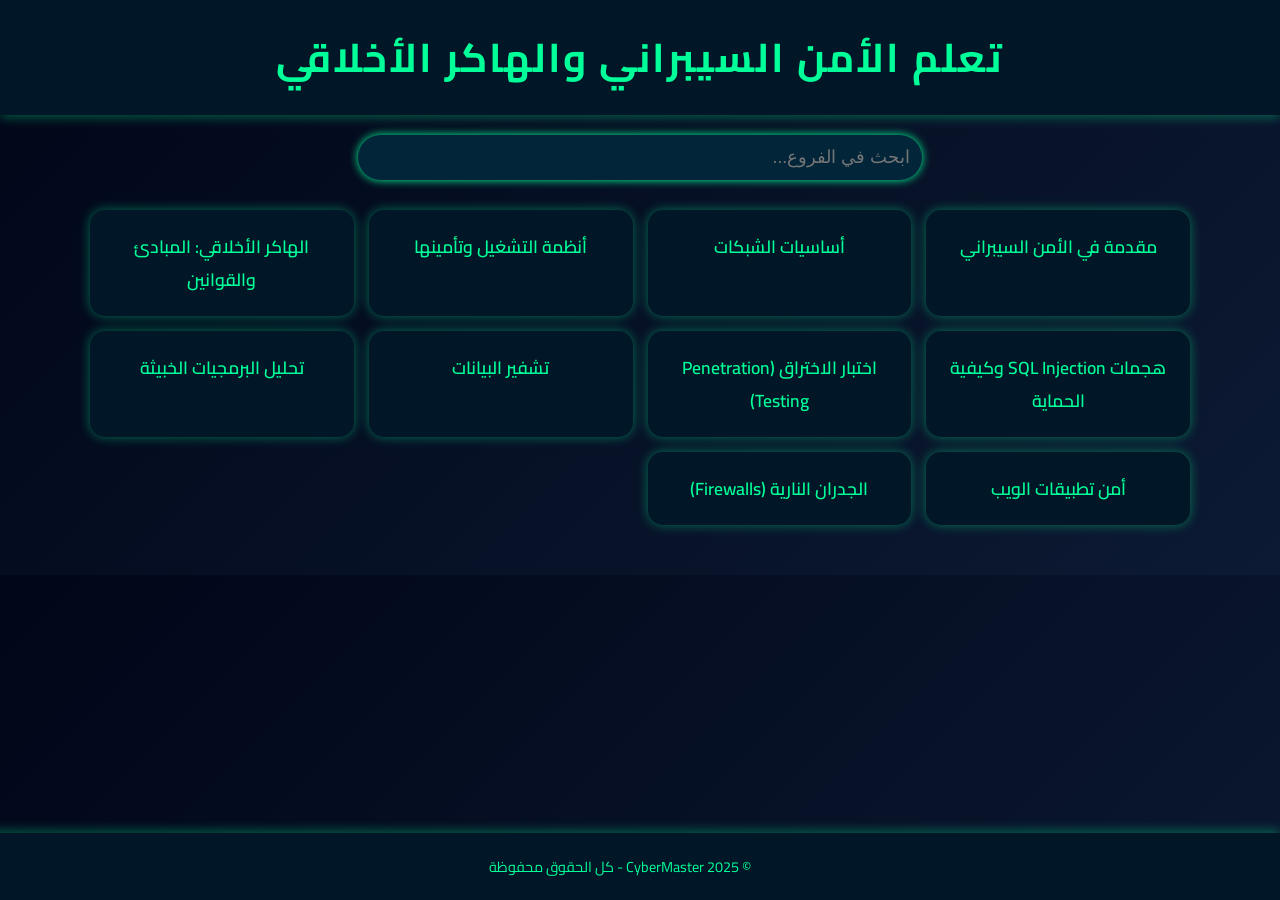
==== commit dd32a8e9: "Update index.html" ====
--- a/index.html
+++ b/index.html
@@ -1,209 +1,162 @@
 <!DOCTYPE html>
 <html lang="ar" dir="rtl">
 <head>
-<meta charset="UTF-8" />
-<meta name="viewport" content="width=device-width, initial-scale=1" />
-<title>CyberMind Academy - أكاديمية الأمن السيبراني</title>
-<link href="https://fonts.googleapis.com/css2?family=Cairo:wght@400;700&display=swap" rel="stylesheet" />
-<style>
-  /* Reset */
-  * {
-    box-sizing: border-box;
-    margin: 0; padding: 0;
-  }
-  body {
-    font-family: 'Cairo', sans-serif;
-    background: #121212;
-    color: #00ff99;
-    min-height: 100vh;
-    display: flex;
-    flex-direction: column;
-    align-items: center;
-    padding: 20px;
-  }
-  header {
-    margin-bottom: 30px;
-    text-align: center;
-  }
-  header h1 {
-    font-size: 3rem;
-    font-weight: 900;
-    color: #00ff99;
-    text-shadow: 0 0 10px #00ff99;
-    letter-spacing: 2px;
-  }
-  header p {
-    font-size: 1.3rem;
-    color: #0f0;
-    margin-top: 8px;
-  }
-
-  /* شبكة المربعات */
-  .grid-container {
-    display: grid;
-    grid-template-columns: repeat(10, 1fr);
-    gap: 12px;
-    width: 100%;
-    max-width: 1400px;
-  }
-  .grid-item {
-    background: linear-gradient(135deg, #004d40, #00796b);
-    border-radius: 15px;
-    padding: 15px;
-    text-align: center;
-    color: #00ff99;
-    font-weight: 700;
-    font-size: 0.9rem;
-    box-shadow: 0 0 15px #00ff99aa;
-    cursor: pointer;
-    transition: transform 0.3s ease, box-shadow 0.3s ease;
-    display: flex;
-    flex-direction: column;
-    justify-content: center;
-    min-height: 90px;
-    user-select: none;
-  }
-  .grid-item:hover {
-    transform: scale(1.1);
-    box-shadow: 0 0 25px #00ff99ff;
-  }
-  .grid-item .icon {
-    font-size: 2.4rem;
-    margin-bottom: 8px;
-  }
-
-  /* ألوان مختلفة للمربعات عبر 10 مجموعات */
-  .color-1 { background: linear-gradient(135deg, #004d40, #00796b); }
-  .color-2 { background: linear-gradient(135deg, #1a237e, #3949ab); }
-  .color-3 { background: linear-gradient(135deg, #880e4f, #ad1457); }
-  .color-4 { background: linear-gradient(135deg, #004d40, #43a047); }
-  .color-5 { background: linear-gradient(135deg, #f57c00, #fb8c00); }
-  .color-6 { background: linear-gradient(135deg, #006064, #0097a7); }
-  .color-7 { background: linear-gradient(135deg, #bf360c, #d84315); }
-  .color-8 { background: linear-gradient(135deg, #283593, #5c6bc0); }
-  .color-9 { background: linear-gradient(135deg, #4a148c, #7b1fa2); }
-  .color-10 { background: linear-gradient(135deg, #0d47a1, #1976d2); }
-
-  /* جزء البحث */
-  #search-box {
-    width: 100%;
-    max-width: 400px;
-    margin-bottom: 25px;
-    padding: 12px 20px;
-    font-size: 1.1rem;
-    border-radius: 30px;
-    border: none;
-    outline: none;
-    box-shadow: 0 0 10px #00ff99aa;
-    background: #1f1f1f;
-    color: #00ff99;
-    transition: box-shadow 0.3s ease;
-  }
-  #search-box:focus {
-    box-shadow: 0 0 20px #00ff99;
-  }
-
-  /* رسالة لا نتائج */
-  #no-results {
-    margin-top: 30px;
-    font-size: 1.5rem;
-    color: #f00;
-    text-align: center;
-    display: none;
-  }
-
-  /* Responsive */
-  @media (max-width: 1200px) {
-    .grid-container {
-      grid-template-columns: repeat(5, 1fr);
-    }
-    .grid-item {
-      font-size: 0.85rem;
-      min-height: 80px;
-    }
-  }
-  @media (max-width: 600px) {
-    .grid-container {
-      grid-template-columns: repeat(2, 1fr);
-      gap: 10px;
-    }
-    .grid-item {
-      font-size: 0.8rem;
-      min-height: 70px;
-    }
-  }
-</style>
+    <meta charset="UTF-8" />
+    <title>تعلم الأمن السيبراني والهاكر الأخلاقي - CyberMaster</title>
+    <meta name="viewport" content="width=device-width, initial-scale=1" />
+    <link href="https://fonts.googleapis.com/css2?family=Cairo:wght@400;700&display=swap" rel="stylesheet" />
+    <style>
+        body {
+            font-family: 'Cairo', sans-serif;
+            margin: 0; padding: 0;
+            background: linear-gradient(135deg, #010618, #0c1a33);
+            color: #00ff99;
+            direction: rtl;
+        }
+        header {
+            background: #011627;
+            padding: 20px;
+            text-align: center;
+            box-shadow: 0 3px 10px rgba(0,255,153,0.3);
+        }
+        header h1 {
+            margin: 0;
+            font-size: 2.5rem;
+            font-weight: 700;
+            letter-spacing: 2px;
+        }
+        #search-box {
+            margin: 20px auto;
+            max-width: 600px;
+            text-align: center;
+        }
+        #search-box input {
+            width: 90%;
+            padding: 12px;
+            font-size: 1.1rem;
+            border-radius: 30px;
+            border: none;
+            outline: none;
+            background: #02253a;
+            color: #00ff99;
+            box-shadow: 0 0 10px #00ff99;
+            transition: box-shadow 0.3s ease;
+        }
+        #search-box input:focus {
+            box-shadow: 0 0 20px #00ffaa;
+        }
+        .branches {
+            display: grid;
+            grid-template-columns: repeat(auto-fill,minmax(220px,1fr));
+            gap: 15px;
+            max-width: 1100px;
+            margin: 30px auto 50px;
+            padding: 0 15px;
+        }
+        .branch {
+            background: #011627;
+            border-radius: 15px;
+            padding: 20px;
+            box-shadow: 0 0 12px rgba(0, 255, 153, 0.4);
+            cursor: pointer;
+            transition: transform 0.3s ease, box-shadow 0.3s ease;
+            font-weight: 600;
+            font-size: 1.1rem;
+            user-select: none;
+            text-align: center;
+        }
+        .branch:hover {
+            transform: scale(1.05);
+            box-shadow: 0 0 25px #00ff99;
+        }
+        footer {
+            text-align: center;
+            padding: 20px;
+            background: #011627;
+            color: #00ff99;
+            font-size: 0.9rem;
+            box-shadow: 0 -3px 10px rgba(0,255,153,0.3);
+            position: fixed;
+            bottom: 0;
+            width: 100%;
+        }
+        @media(max-width: 600px) {
+            header h1 {
+                font-size: 1.8rem;
+            }
+            .branch {
+                font-size: 1rem;
+                padding: 15px;
+            }
+        }
+    </style>
 </head>
 <body>
 
 <header>
-  <h1>CyberMind Academy</h1>
-  <p>أكاديمية الأمن السيبراني والهاكر الأخلاقي - 100 فرع تعليمي</p>
+    <h1>تعلم الأمن السيبراني والهاكر الأخلاقي</h1>
 </header>
 
-<input type="text" id="search-box" placeholder="ابحث عن فرع تعليمي... 🔍" />
-
-<div class="grid-container" id="grid-container">
-  <!-- 100 عنصر سوف نولّدهم بالـ JavaScript -->
+<div id="search-box">
+    <input type="text" id="search-input" placeholder="ابحث في الفروع..." />
 </div>
 
-<div id="no-results">⚠️ لم يتم العثور على نتائج مطابقة.</div>
+<div class="branches" id="branches-container">
+    <!-- الفروع تظهر هنا -->
+</div>
+
+<footer>
+    &copy; 2025 CyberMaster - كل الحقوق محفوظة
+</footer>
 
 <script>
-  // قائمة الـ 100 فرع تعليمي مع أيقونات مميزة (رموز من emoji لأبسط البداية)
-  const branches = [
-    { name: "مقدمة في الأمن السيبراني", icon: "🛡️" },
-    { name: "أنظمة التشغيل", icon: "💻" },
-    { name: "الشبكات", icon: "🌐" },
-    { name: "بروتوكولات الإنترنت", icon: "📡" },
-    { name: "التحليل الجنائي الرقمي", icon: "🔍" },
-    { name: "تشفير البيانات", icon: "🔐" },
-    { name: "الهاكر الأخلاقي", icon: "🕵️‍♂️" },
-    { name: "فحص الاختراق", icon: "🛠️" },
-    { name: "البرمجة الأمنية", icon: "📟" },
-    { name: "اختبار الاختراق", icon: "🧪" },
-    // ... (نكرر حتى 100 مع أسماء وأيقونات مختلفة)
-  ];
+    // هنا قائمة 100 فرع (مثال مختصر مع بعض الفروع)
+    const branches = [
+        "مقدمة في الأمن السيبراني",
+        "أساسيات الشبكات",
+        "أنظمة التشغيل وتأمينها",
+        "الهاكر الأخلاقي: المبادئ والقوانين",
+        "هجمات SQL Injection وكيفية الحماية",
+        "اختبار الاختراق (Penetration Testing)",
+        "تشفير البيانات",
+        "تحليل البرمجيات الخبيثة",
+        "أمن تطبيقات الويب",
+        "الجدران النارية (Firewalls)",
+        // ... أضف هنا باقي الفروع ليصلوا 100
+    ];
 
-  // توليد 100 عنصر وهمي (لو القائمة أقل من 100 نكرر)
-  while (branches.length < 100) {
-    branches.push({ name: `فرع تعليمي ${branches.length + 1}`, icon: "📚" });
-  }
+    const container = document.getElementById("branches-container");
+    const searchInput = document.getElementById("search-input");
 
-  const grid = document.getElementById("grid-container");
-  const searchBox = document.getElementById("search-box");
-  const noResults = document.getElementById("no-results");
-
-  // توليد الشبكة
-  function renderGrid(filter = "") {
-    grid.innerHTML = "";
-    const filtered = branches.filter(branch =>
-      branch.name.includes(filter)
-    );
-
-    if (filtered.length === 0) {
-      noResults.style.display = "block";
-      return;
-    } else {
-      noResults.style.display = "none";
+    // دالة عرض الفروع
+    function displayBranches(filter = "") {
+        container.innerHTML = "";
+        const filtered = branches.filter(branch =>
+            branch.includes(filter)
+        );
+        if (filtered.length === 0) {
+            container.innerHTML = "<p style='color:#ff5555; text-align:center;'>لا توجد نتائج</p>";
+            return;
+        }
+        filtered.forEach((branch, idx) => {
+            const div = document.createElement("div");
+            div.className = "branch";
+            div.textContent = branch;
+            div.onclick = () => {
+                alert(`سيتم تحويلك إلى صفحة: ${branch} (قيد التطوير)`);
+                // لاحقاً نربط هنا صفحة الفرع
+            };
+            container.appendChild(div);
+        });
     }
 
-    filtered.forEach((branch, i) => {
-      const div = document.createElement("div");
-      div.className = `grid-item color-${(i % 10) + 1}`;
-      div.innerHTML = `<div class="icon">${branch.icon}</div>${branch.name}`;
-      div.onclick = () => alert(`تم اختيار الفرع: ${branch.name}`);
-      grid.appendChild(div);
+    searchInput.addEventListener("input", (e) => {
+        displayBranches(e.target.value);
     });
-  }
 
-  // عند البحث يحدث التصفية
-  searchBox.addEventListener("input", (e) => {
-    renderGrid(e.target.value.trim());
-  });
+    // عرض كل الفروع أول مرة
+    displayBranches();
 
-  // أول عرض للشبكة
-  renderGrid();
 </script>
 
 </body>
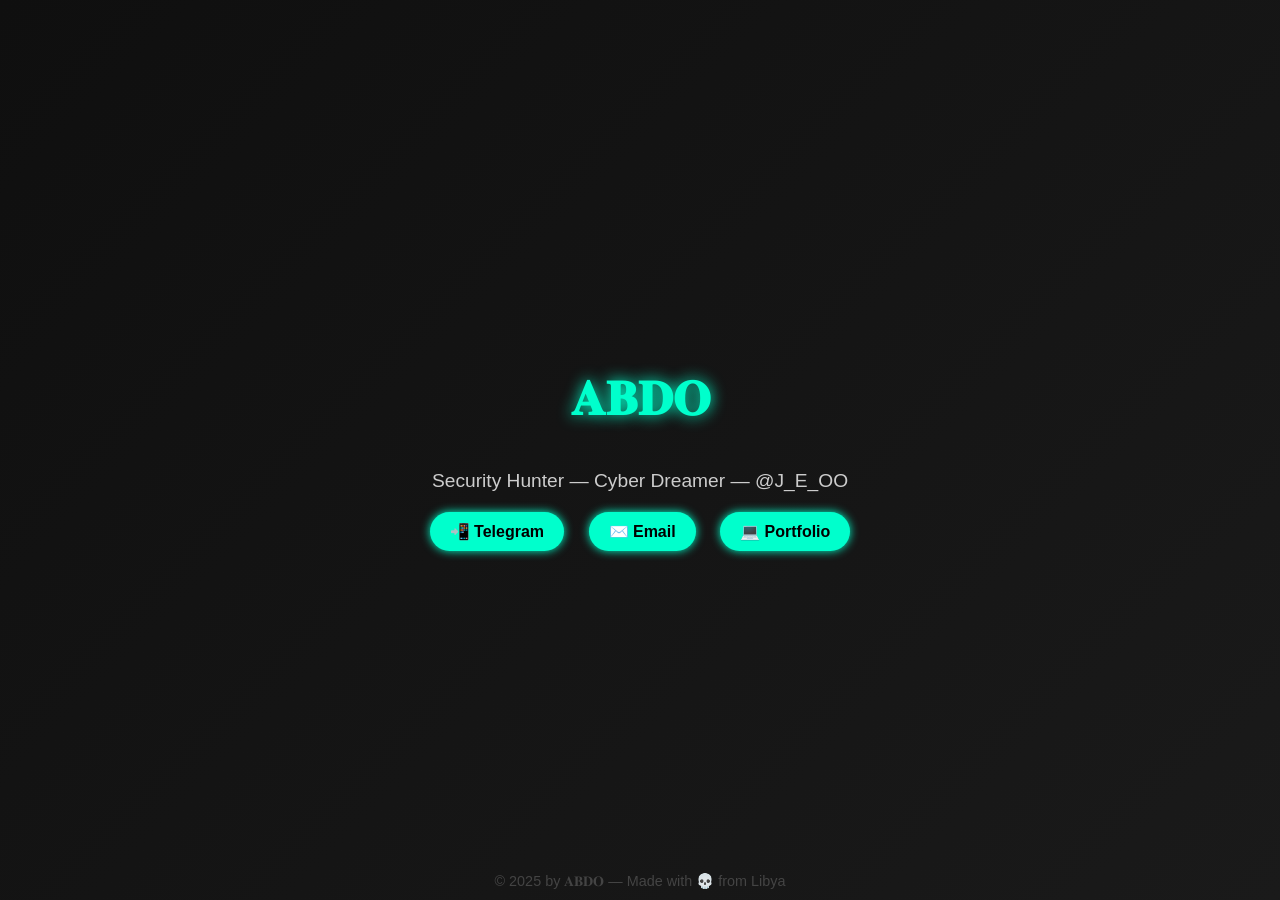
==== commit f4d40b69: "Create index.html" ====
--- a/index.html
+++ b/index.html
@@ -1,163 +1,73 @@
 <!DOCTYPE html>
-<html lang="ar" dir="rtl">
+<html lang="en">
 <head>
-    <meta charset="UTF-8" />
-    <title>تعلم الأمن السيبراني والهاكر الأخلاقي - CyberMaster</title>
-    <meta name="viewport" content="width=device-width, initial-scale=1" />
-    <link href="https://fonts.googleapis.com/css2?family=Cairo:wght@400;700&display=swap" rel="stylesheet" />
-    <style>
-        body {
-            font-family: 'Cairo', sans-serif;
-            margin: 0; padding: 0;
-            background: linear-gradient(135deg, #010618, #0c1a33);
-            color: #00ff99;
-            direction: rtl;
-        }
-        header {
-            background: #011627;
-            padding: 20px;
-            text-align: center;
-            box-shadow: 0 3px 10px rgba(0,255,153,0.3);
-        }
-        header h1 {
-            margin: 0;
-            font-size: 2.5rem;
-            font-weight: 700;
-            letter-spacing: 2px;
-        }
-        #search-box {
-            margin: 20px auto;
-            max-width: 600px;
-            text-align: center;
-        }
-        #search-box input {
-            width: 90%;
-            padding: 12px;
-            font-size: 1.1rem;
-            border-radius: 30px;
-            border: none;
-            outline: none;
-            background: #02253a;
-            color: #00ff99;
-            box-shadow: 0 0 10px #00ff99;
-            transition: box-shadow 0.3s ease;
-        }
-        #search-box input:focus {
-            box-shadow: 0 0 20px #00ffaa;
-        }
-        .branches {
-            display: grid;
-            grid-template-columns: repeat(auto-fill,minmax(220px,1fr));
-            gap: 15px;
-            max-width: 1100px;
-            margin: 30px auto 50px;
-            padding: 0 15px;
-        }
-        .branch {
-            background: #011627;
-            border-radius: 15px;
-            padding: 20px;
-            box-shadow: 0 0 12px rgba(0, 255, 153, 0.4);
-            cursor: pointer;
-            transition: transform 0.3s ease, box-shadow 0.3s ease;
-            font-weight: 600;
-            font-size: 1.1rem;
-            user-select: none;
-            text-align: center;
-        }
-        .branch:hover {
-            transform: scale(1.05);
-            box-shadow: 0 0 25px #00ff99;
-        }
-        footer {
-            text-align: center;
-            padding: 20px;
-            background: #011627;
-            color: #00ff99;
-            font-size: 0.9rem;
-            box-shadow: 0 -3px 10px rgba(0,255,153,0.3);
-            position: fixed;
-            bottom: 0;
-            width: 100%;
-        }
-        @media(max-width: 600px) {
-            header h1 {
-                font-size: 1.8rem;
-            }
-            .branch {
-                font-size: 1rem;
-                padding: 15px;
-            }
-        }
-    </style>
+  <meta charset="UTF-8" />
+  <meta name="viewport" content="width=device-width, initial-scale=1.0"/>
+  <title>𝐀𝐁𝐃𝐎 — The Rogue</title>
+  <style>
+    body {
+      margin: 0;
+      font-family: 'Segoe UI', sans-serif;
+      background: #0f0f0f;
+      color: #fff;
+      text-align: center;
+      display: flex;
+      flex-direction: column;
+      justify-content: center;
+      height: 100vh;
+      background-image: linear-gradient(135deg, #0f0f0f, #1a1a1a);
+    }
+
+    h1 {
+      font-size: 3em;
+      color: #00ffcc;
+      text-shadow: 0 0 15px #00ffcc;
+    }
+
+    p {
+      font-size: 1.2em;
+      color: #ccc;
+      margin: 10px 20px;
+    }
+
+    .links a {
+      display: inline-block;
+      margin: 10px;
+      padding: 10px 20px;
+      border-radius: 30px;
+      background: #00ffcc;
+      color: #000;
+      text-decoration: none;
+      font-weight: bold;
+      box-shadow: 0 0 10px #00ffcc;
+      transition: 0.3s ease;
+    }
+
+    .links a:hover {
+      background: #00b38f;
+      box-shadow: 0 0 20px #00ffcc;
+      transform: scale(1.05);
+    }
+
+    footer {
+      position: absolute;
+      bottom: 10px;
+      width: 100%;
+      color: #444;
+      font-size: 0.9em;
+    }
+  </style>
 </head>
 <body>
-
-<header>
-    <h1>تعلم الأمن السيبراني والهاكر الأخلاقي</h1>
-</header>
-
-<div id="search-box">
-    <input type="text" id="search-input" placeholder="ابحث في الفروع..." />
-</div>
-
-<div class="branches" id="branches-container">
-    <!-- الفروع تظهر هنا -->
-</div>
-
-<footer>
-    &copy; 2025 CyberMaster - كل الحقوق محفوظة
-</footer>
-
-<script>
-    // هنا قائمة 100 فرع (مثال مختصر مع بعض الفروع)
-    const branches = [
-        "مقدمة في الأمن السيبراني",
-        "أساسيات الشبكات",
-        "أنظمة التشغيل وتأمينها",
-        "الهاكر الأخلاقي: المبادئ والقوانين",
-        "هجمات SQL Injection وكيفية الحماية",
-        "اختبار الاختراق (Penetration Testing)",
-        "تشفير البيانات",
-        "تحليل البرمجيات الخبيثة",
-        "أمن تطبيقات الويب",
-        "الجدران النارية (Firewalls)",
-        // ... أضف هنا باقي الفروع ليصلوا 100
-    ];
-
-    const container = document.getElementById("branches-container");
-    const searchInput = document.getElementById("search-input");
-
-    // دالة عرض الفروع
-    function displayBranches(filter = "") {
-        container.innerHTML = "";
-        const filtered = branches.filter(branch =>
-            branch.includes(filter)
-        );
-        if (filtered.length === 0) {
-            container.innerHTML = "<p style='color:#ff5555; text-align:center;'>لا توجد نتائج</p>";
-            return;
-        }
-        filtered.forEach((branch, idx) => {
-            const div = document.createElement("div");
-            div.className = "branch";
-            div.textContent = branch;
-            div.onclick = () => {
-                alert(`سيتم تحويلك إلى صفحة: ${branch} (قيد التطوير)`);
-                // لاحقاً نربط هنا صفحة الفرع
-            };
-            container.appendChild(div);
-        });
-    }
-
-    searchInput.addEventListener("input", (e) => {
-        displayBranches(e.target.value);
-    });
-
-    // عرض كل الفروع أول مرة
-    displayBranches();
-
-</script>
-
+  <h1>𝐀𝐁𝐃𝐎</h1>
+  <p>Security Hunter — Cyber Dreamer — @J_E_OO</p>
+  <div class="links">
+    <a href="https://t.me/J_E_OO" target="_blank">📲 Telegram</a>
+    <a href="mailto:youremail@example.com">✉️ Email</a>
+    <a href="#">💻 Portfolio</a>
+  </div>
+  <footer>
+    © 2025 by 𝐀𝐁𝐃𝐎 — Made with 💀 from Libya
+  </footer>
 </body>
-</html>
+      </html>
